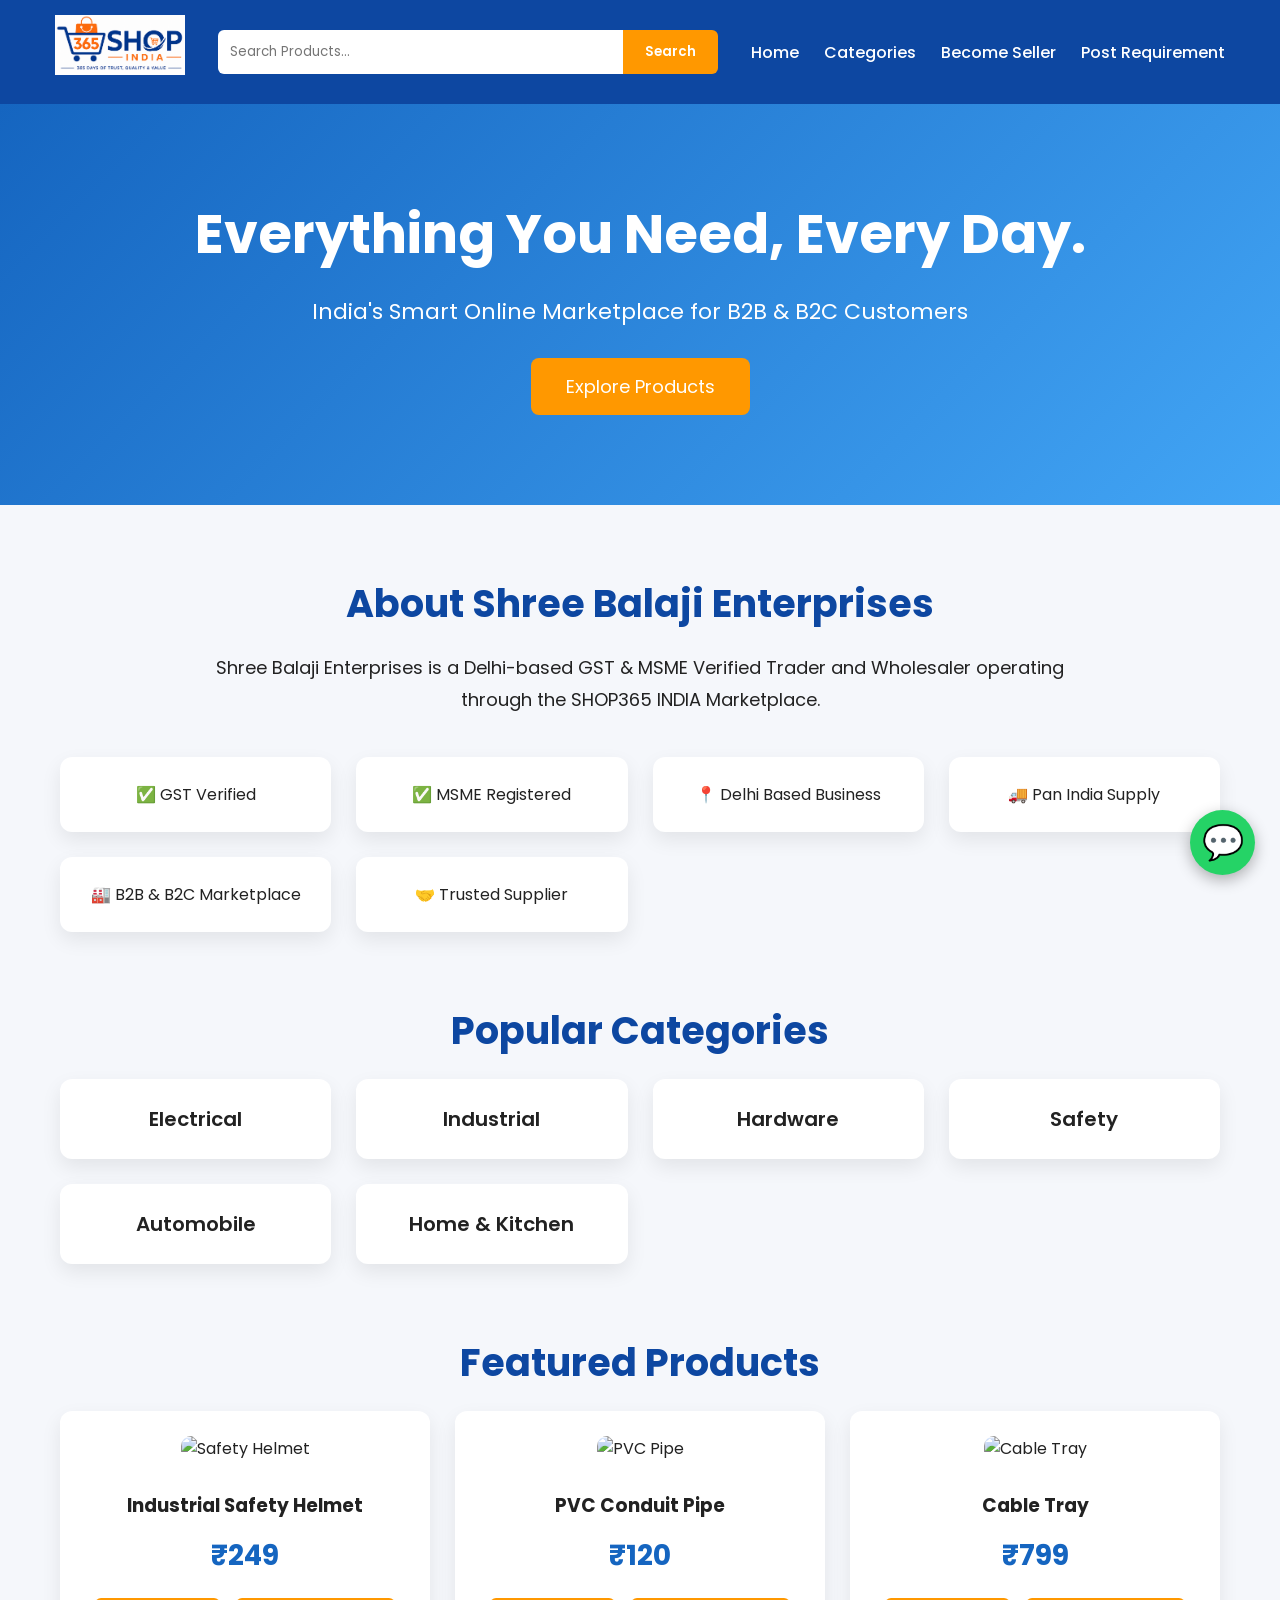
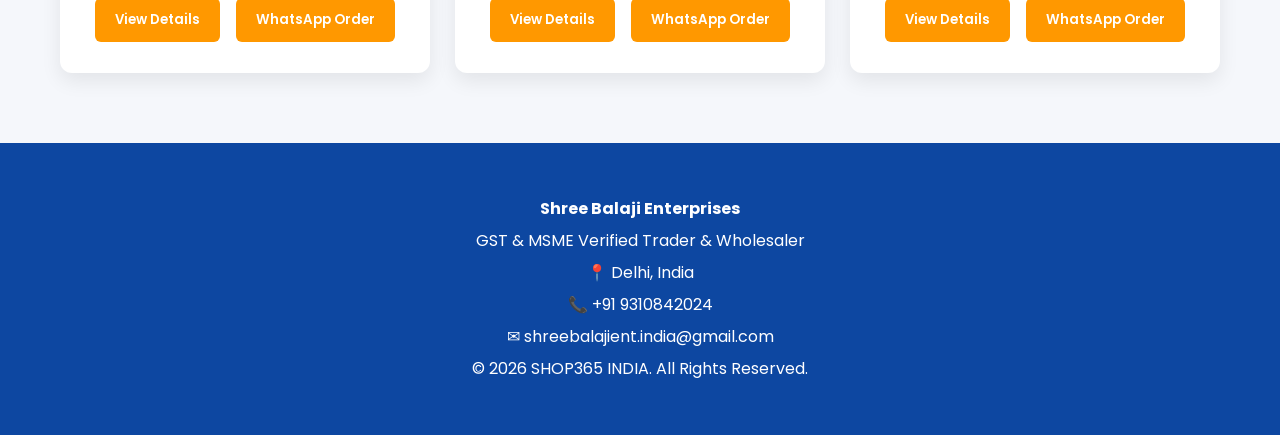
==== index.html @ e3ed979d "Update index.html" ====
<!DOCTYPE html>
<html lang="en">
<head>
<meta charset="UTF-8">
<meta name="viewport" content="width=device-width, initial-scale=1.0">
<title>SHOP365 INDIA - Everything You Need, Every Day</title>

<link rel="stylesheet" href="style.css">

<link rel="preconnect" href="https://fonts.googleapis.com">
<link rel="preconnect" href="https://fonts.gstatic.com" crossorigin>
<link href="https://fonts.googleapis.com/css2?family=Poppins:wght@300;400;500;600;700&display=swap" rel="stylesheet">

</head>

<body>

<header>
<div class="topbar">

<div class="logo">
    <a href="index.html">
        <img src="logo.png" alt="SHOP365 INDIA Logo" style="height:60px;">
    </a>
</div>

<div class="search-box">
<input type="text" placeholder="Search Products...">
<button>Search</button>
</div>

<div class="menu">
<a href="#">Home</a>
<a href="#">Categories</a>
<a href="seller.html">Become Seller</a>
<a href="requirement.html">Post Requirement</a>
</div>

</div>
</header>

<!-- HERO -->

<section class="hero">

<h1>Everything You Need, Every Day.</h1>

<p>India's Smart Online Marketplace for B2B & B2C Customers</p>

<button>Explore Products</button>

</section>

<!-- ABOUT -->

<section class="about-company">

<h2>About Shree Balaji Enterprises</h2>

<p>
Shree Balaji Enterprises is a Delhi-based GST & MSME Verified Trader and Wholesaler operating through the SHOP365 INDIA Marketplace.
</p>

<div class="trust-grid">

<div class="trust-card">✅ GST Verified</div>

<div class="trust-card">✅ MSME Registered</div>

<div class="trust-card">📍 Delhi Based Business</div>

<div class="trust-card">🚚 Pan India Supply</div>

<div class="trust-card">🏭 B2B & B2C Marketplace</div>

<div class="trust-card">🤝 Trusted Supplier</div>

</div>

</section>

<!-- CATEGORIES -->

<section class="categories">

<h2>Popular Categories</h2>

<div class="grid">

<div class="card">Electrical</div>
<div class="card">Industrial</div>
<div class="card">Hardware</div>
<div class="card">Safety</div>
<div class="card">Automobile</div>
<div class="card">Home & Kitchen</div>

</div>

</section>

<!-- FEATURED PRODUCTS -->

<section class="featured-products">

<h2>Featured Products</h2>

<div class="product-grid">

<div class="product-card">

<img src="https://via.placeholder.com/220x180?text=Safety+Helmet" alt="Safety Helmet">

<h3>Industrial Safety Helmet</h3>

<p class="price">₹249</p>

<button>View Details</button>

<a href="https://wa.me/919310842024?text=I%20want%20to%20order%20Industrial%20Safety%20Helmet" target="_blank">

<button class="wa-btn">WhatsApp Order</button>

</a>

</div>

<div class="product-card">

<img src="https://via.placeholder.com/220x180?text=PVC+Pipe" alt="PVC Pipe">

<h3>PVC Conduit Pipe</h3>

<p class="price">₹120</p>

<button>View Details</button>

<a href="https://wa.me/919310842024?text=I%20want%20to%20order%20PVC%20Conduit%20Pipe" target="_blank">

<button class="wa-btn">WhatsApp Order</button>

</a>

</div>

<div class="product-card">

<img src="https://via.placeholder.com/220x180?text=Cable+Tray" alt="Cable Tray">

<h3>Cable Tray</h3>

<p class="price">₹799</p>

<button>View Details</button>

<a href="https://wa.me/919310842024?text=I%20want%20to%20order%20Cable%20Tray" target="_blank">

<button class="wa-btn">WhatsApp Order</button>

</a>

</div>

</div>

</section>

<footer>

<p><strong>Shree Balaji Enterprises</strong></p>

<p>GST & MSME Verified Trader & Wholesaler</p>

<p>📍 Delhi, India</p> <p>📞 +91 9310842024</p>

<p>✉ shreebalajient.india@gmail.com</p>

<p>© 2026 SHOP365 INDIA. All Rights Reserved.</p>

</footer>

<a href="https://wa.me/919310842024" class="whatsapp-float" target="_blank">💬</a>

<script src="script.js"></script>

</body>
</html>
---- style.css ----
*{
margin:0;
padding:0;
box-sizing:border-box;
font-family:'Poppins',sans-serif;
}

body{
background:#f5f7fb;
color:#222;
}

header{
background:#0d47a1;
position:sticky;
top:0;
z-index:999;
}

.topbar{
max-width:1200px;
margin:auto;
display:flex;
align-items:center;
justify-content:space-between;
padding:15px;
gap:20px;
flex-wrap:wrap;
}

.logo{
font-size:34px;
font-weight:700;
color:#fff;
}

.logo span{
color:#ffb300;
}

.search-box{
display:flex;
flex:1;
max-width:500px;
}

.search-box input{
width:100%;
padding:12px;
border:none;
outline:none;
border-radius:6px 0 0 6px;
}

.search-box button{
background:#ff9800;
color:#fff;
border:none;
padding:12px 22px;
cursor:pointer;
border-radius:0 6px 6px 0;
font-weight:600;
}

.menu{
display:flex;
gap:25px;
flex-wrap:wrap;
}

.menu a{
color:#fff;
text-decoration:none;
font-weight:500;
}

.hero{
background:linear-gradient(135deg,#1565c0,#42a5f5);
color:#fff;
text-align:center;
padding:90px 20px;
}

.hero h1{
font-size:54px;
margin-bottom:20px;
}

.hero p{
font-size:22px;
margin-bottom:30px;
}

.hero button{
background:#ff9800;
color:#fff;
padding:15px 35px;
border:none;
border-radius:8px;
font-size:18px;
cursor:pointer;
}

.about-company,
.categories,
.featured-products{
max-width:1200px;
margin:70px auto;
padding:0 20px;
}

.about-company h2,
.categories h2,
.featured-products h2{
text-align:center;
font-size:38px;
margin-bottom:20px;
color:#0d47a1;
}

.about-company p{
text-align:center;
font-size:18px;
max-width:900px;
margin:auto auto 40px;
line-height:1.8;
}

.trust-grid,
.grid,
.product-grid{
display:grid;
grid-template-columns:repeat(auto-fit,minmax(240px,1fr));
gap:25px;
}

.trust-card,
.card,
.product-card{
background:#fff;
padding:25px;
border-radius:12px;
box-shadow:0 8px 20px rgba(0,0,0,.08);
text-align:center;
}

.card{
font-weight:600;
font-size:20px;
}

.product-card img{
width:100%;
height:220px;
object-fit:cover;
border-radius:10px;
margin-bottom:15px;
}

.product-card h3{
margin:15px 0;
}

.price{
font-size:28px;
color:#1565c0;
font-weight:700;
margin:15px 0;
}

.product-card button{
padding:12px 20px;
border:none;
border-radius:6px;
cursor:pointer;
margin:6px;
font-weight:600;
}

.product-card button:first-of-type{
background:#ff9800;
color:#fff;
}

.wa-btn{
background:#25D366;
color:#fff;
}

footer{
background:#0d47a1;
color:#fff;
text-align:center;
padding:50px 20px;
margin-top:70px;
line-height:2;
}

.whatsapp-float{
position:fixed;
bottom:25px;
right:25px;
width:65px;
height:65px;
background:#25D366;
color:#fff;
border-radius:50%;
display:flex;
align-items:center;
justify-content:center;
font-size:34px;
text-decoration:none;
box-shadow:0 5px 15px rgba(0,0,0,.3);
z-index:9999;
}

.whatsapp-float:hover{
transform:scale(1.08);
}

@media(max-width:768px){

.hero h1{
font-size:36px;
}

.hero p{
font-size:18px;
}

.topbar{
flex-direction:column;
}

.menu{
justify-content:center;
}

.search-box{
width:100%;
}

}
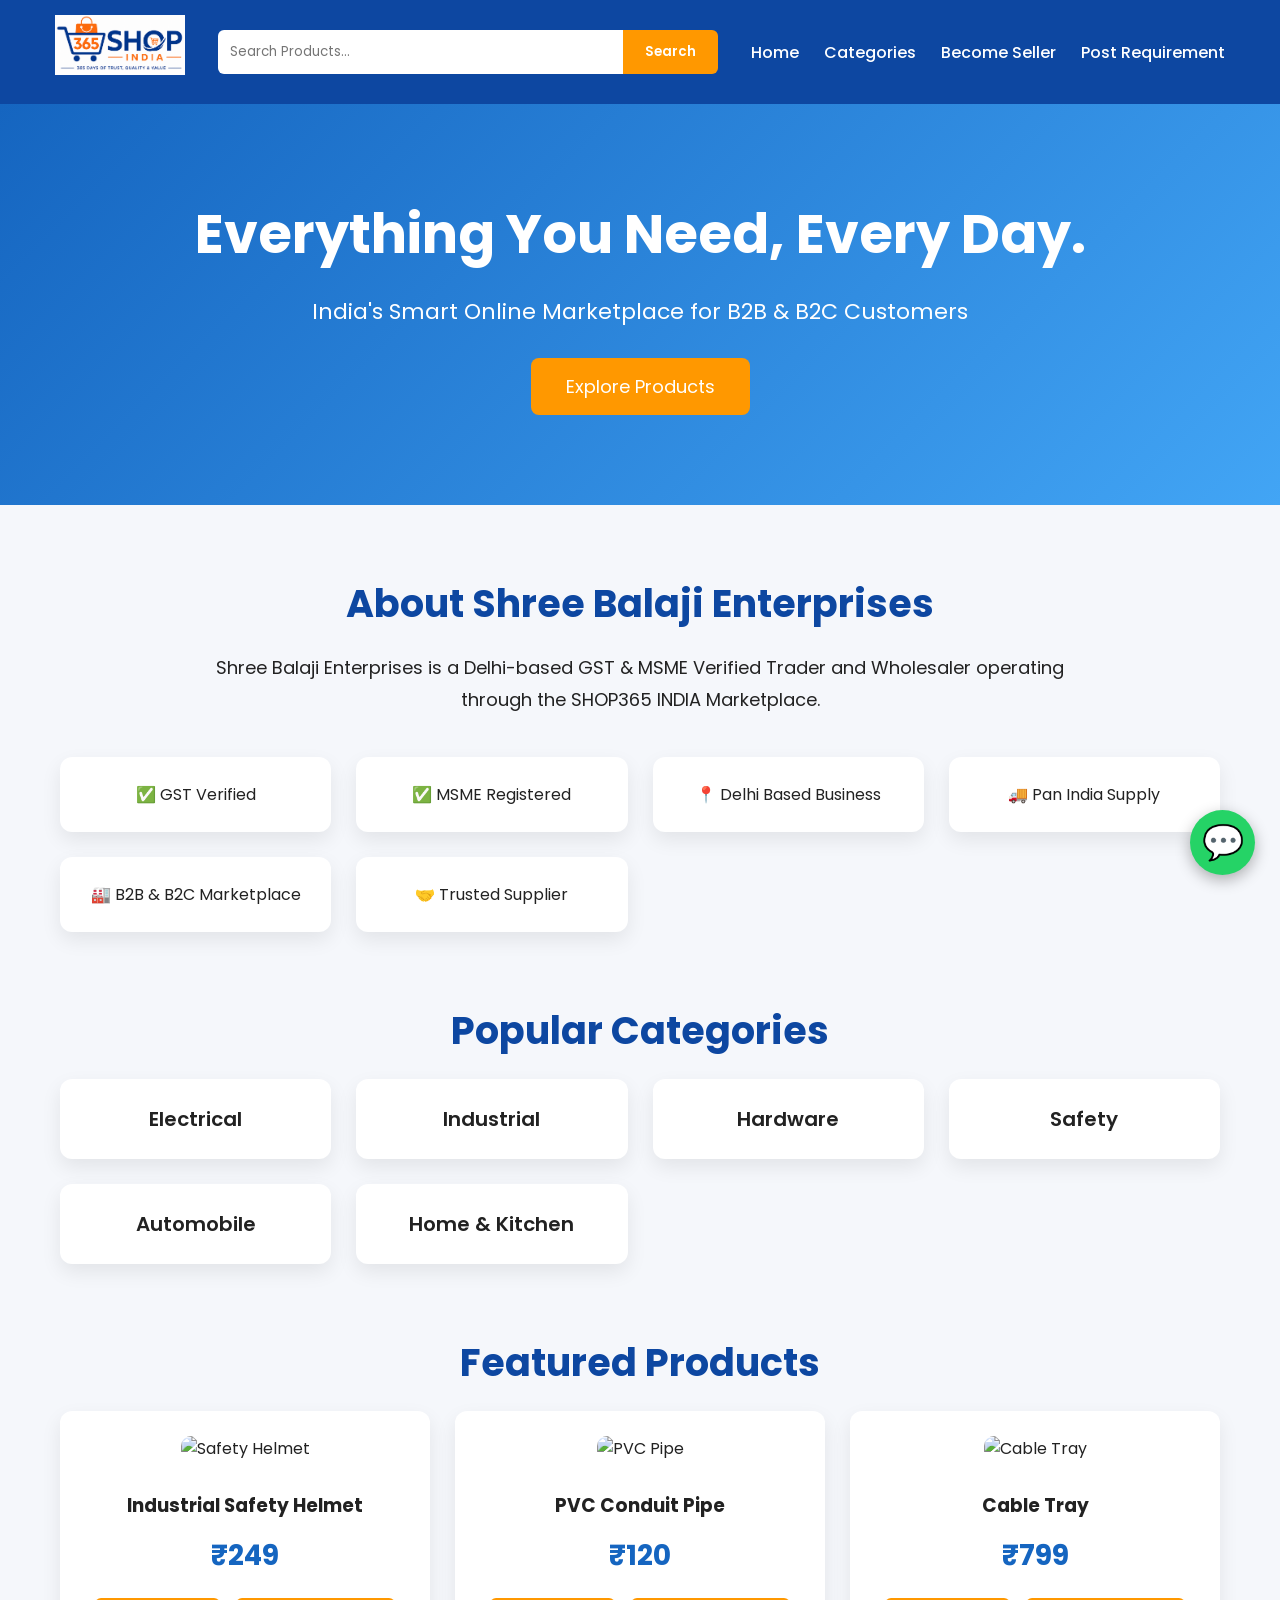
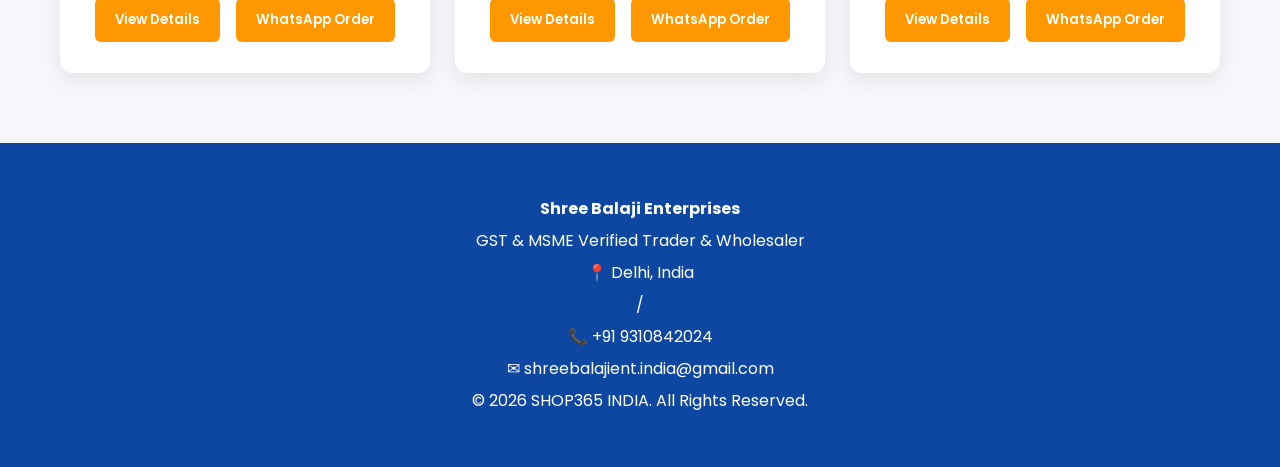
==== commit 5df42300: "Update index.html" ====
--- a/index.html
+++ b/index.html
@@ -170,7 +170,7 @@
 
 <p>GST & MSME Verified Trader & Wholesaler</p>
 
-<p>📍 Delhi, India</p> <p>📞 +91 9310842024</p>
+<p>📍 Delhi, India</p> / <p>📞 +91 9310842024</p>
 
 <p>✉ shreebalajient.india@gmail.com</p>
 
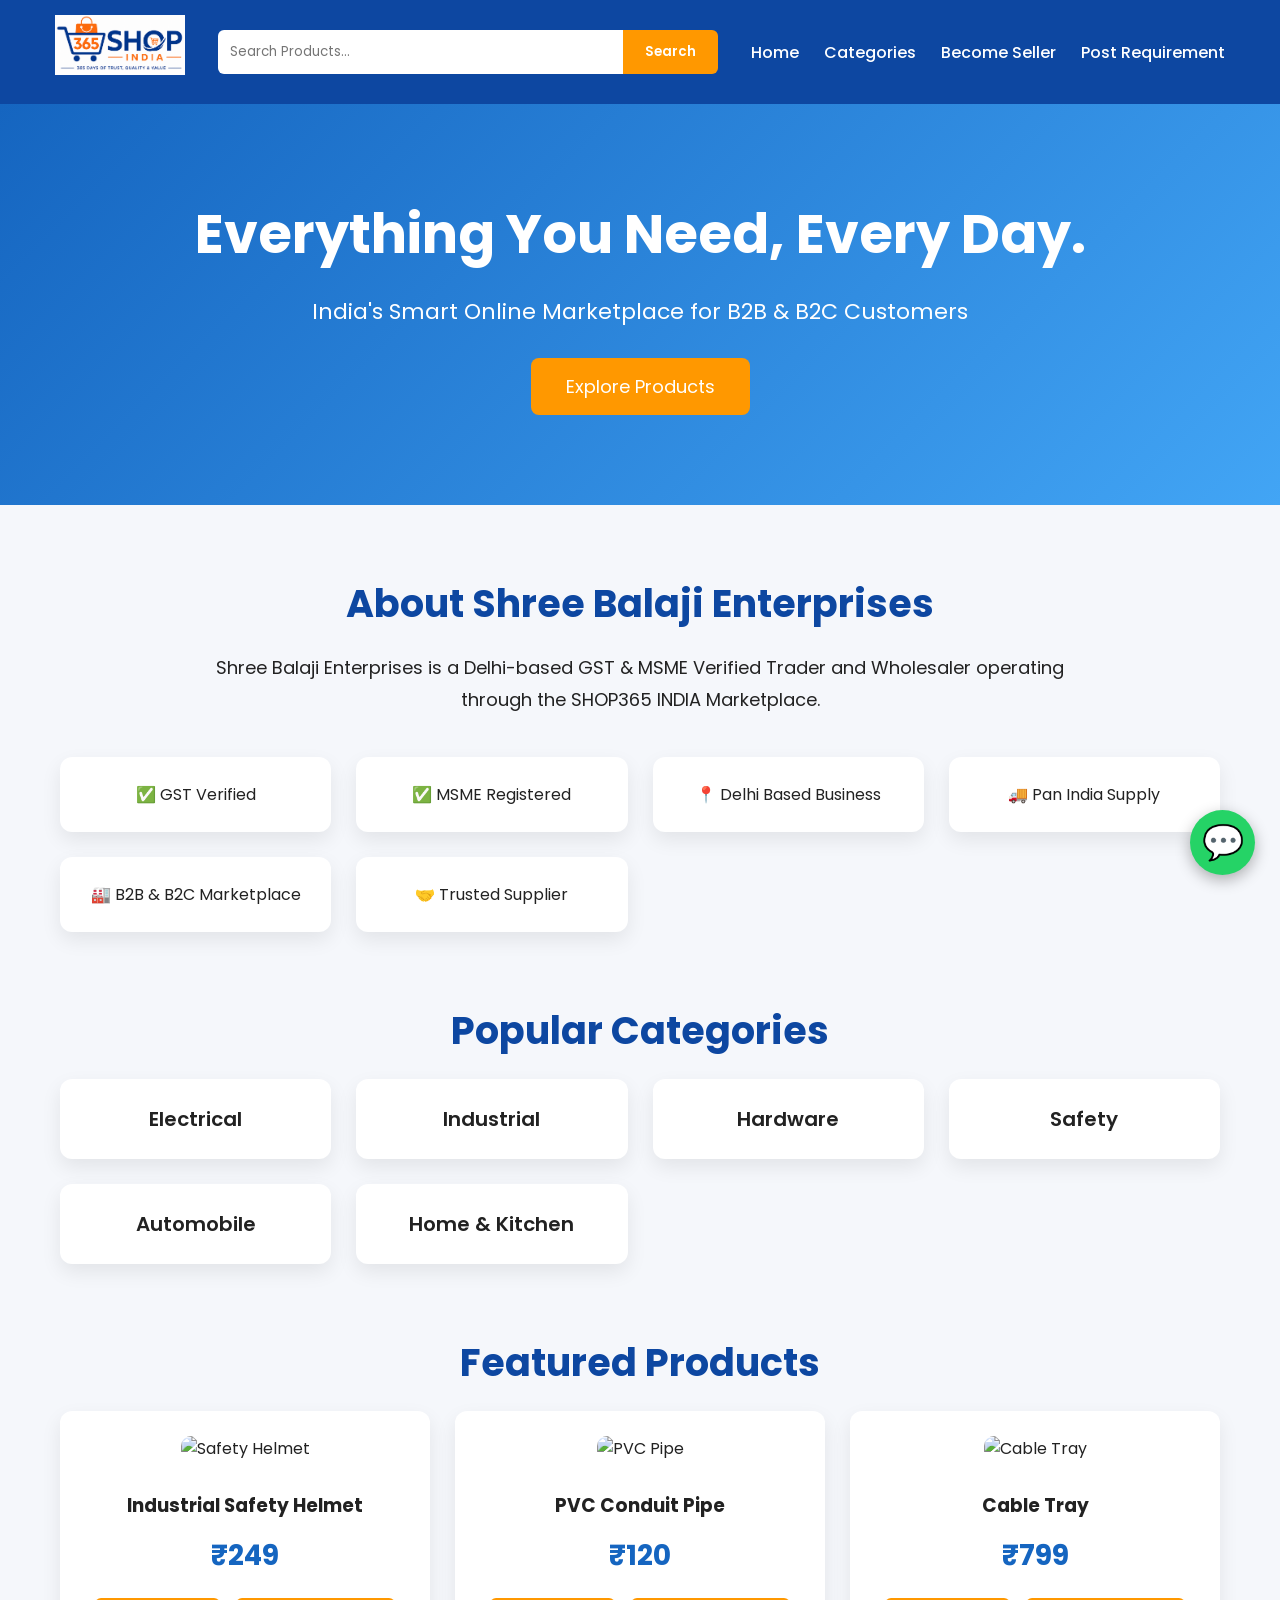
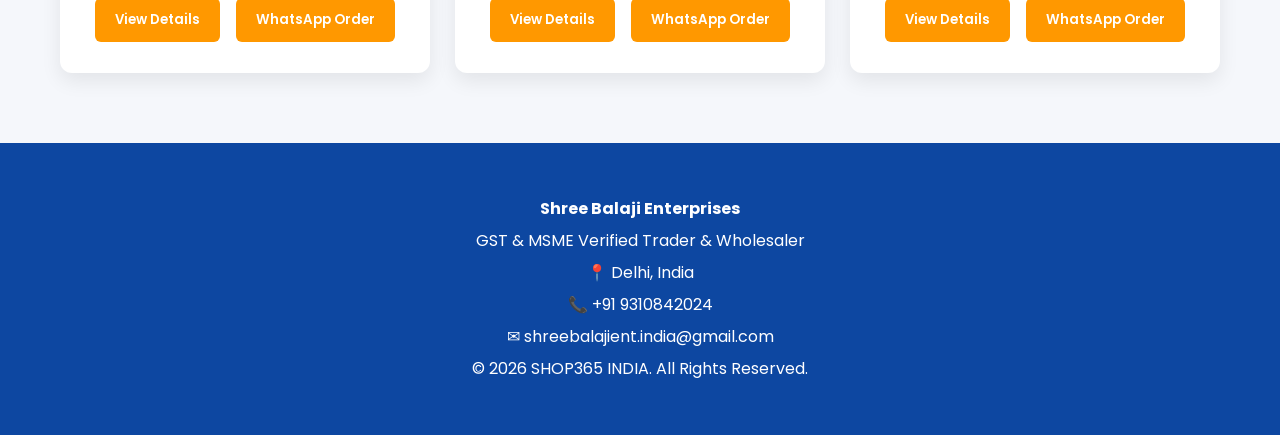
==== commit 06722476: "Update index.html" ====
--- a/index.html
+++ b/index.html
@@ -170,7 +170,7 @@
 
 <p>GST & MSME Verified Trader & Wholesaler</p>
 
-<p>📍 Delhi, India</p> / <p>📞 +91 9310842024</p>
+<p>📍 Delhi, India</p><p>📞 +91 9310842024</p>
 
 <p>✉ shreebalajient.india@gmail.com</p>
 
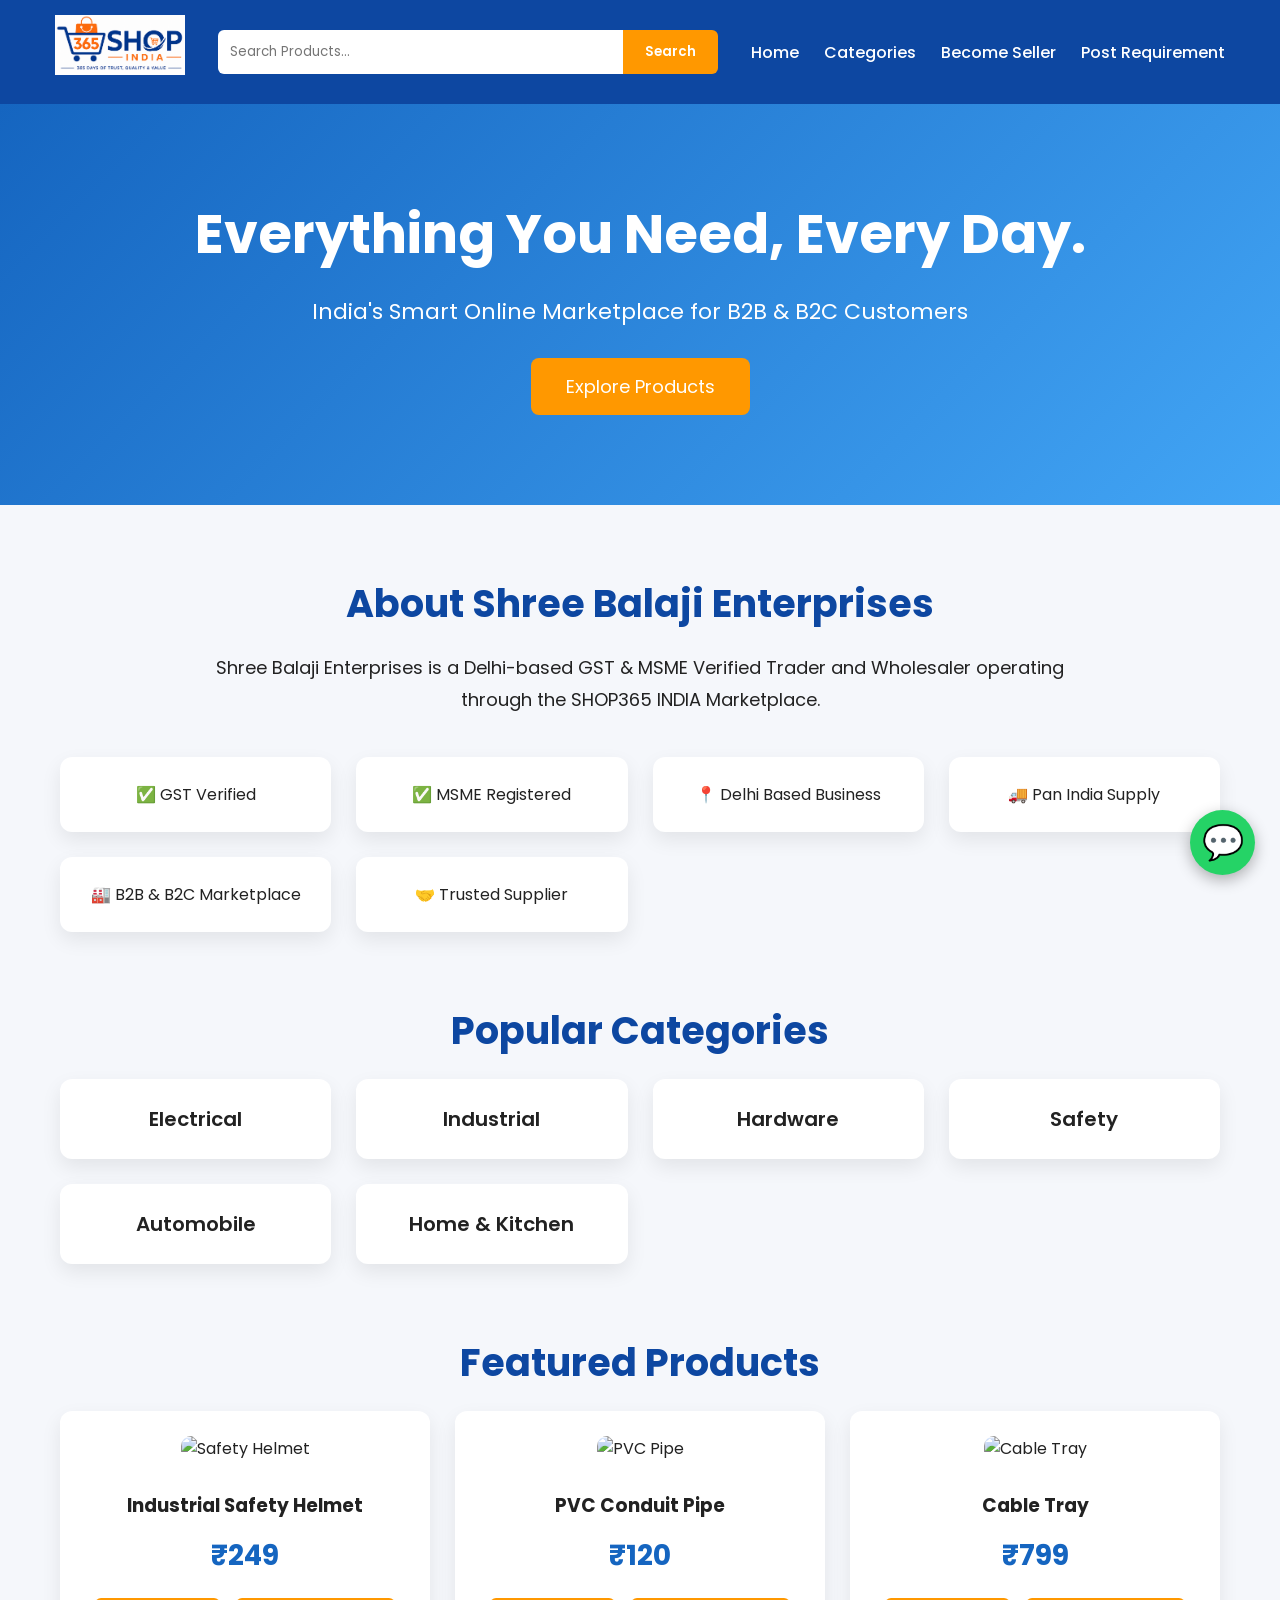
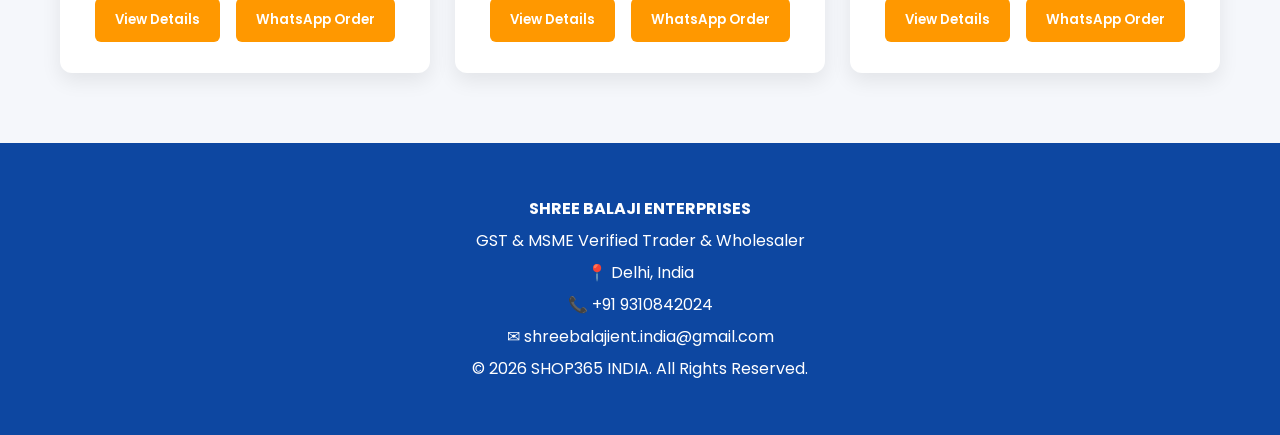
==== commit 17c3fb98: "Update index.html" ====
--- a/index.html
+++ b/index.html
@@ -166,7 +166,7 @@
 
 <footer>
 
-<p><strong>Shree Balaji Enterprises</strong></p>
+<p><strong>SHREE BALAJI ENTERPRISES</strong></p>
 
 <p>GST & MSME Verified Trader & Wholesaler</p>
 
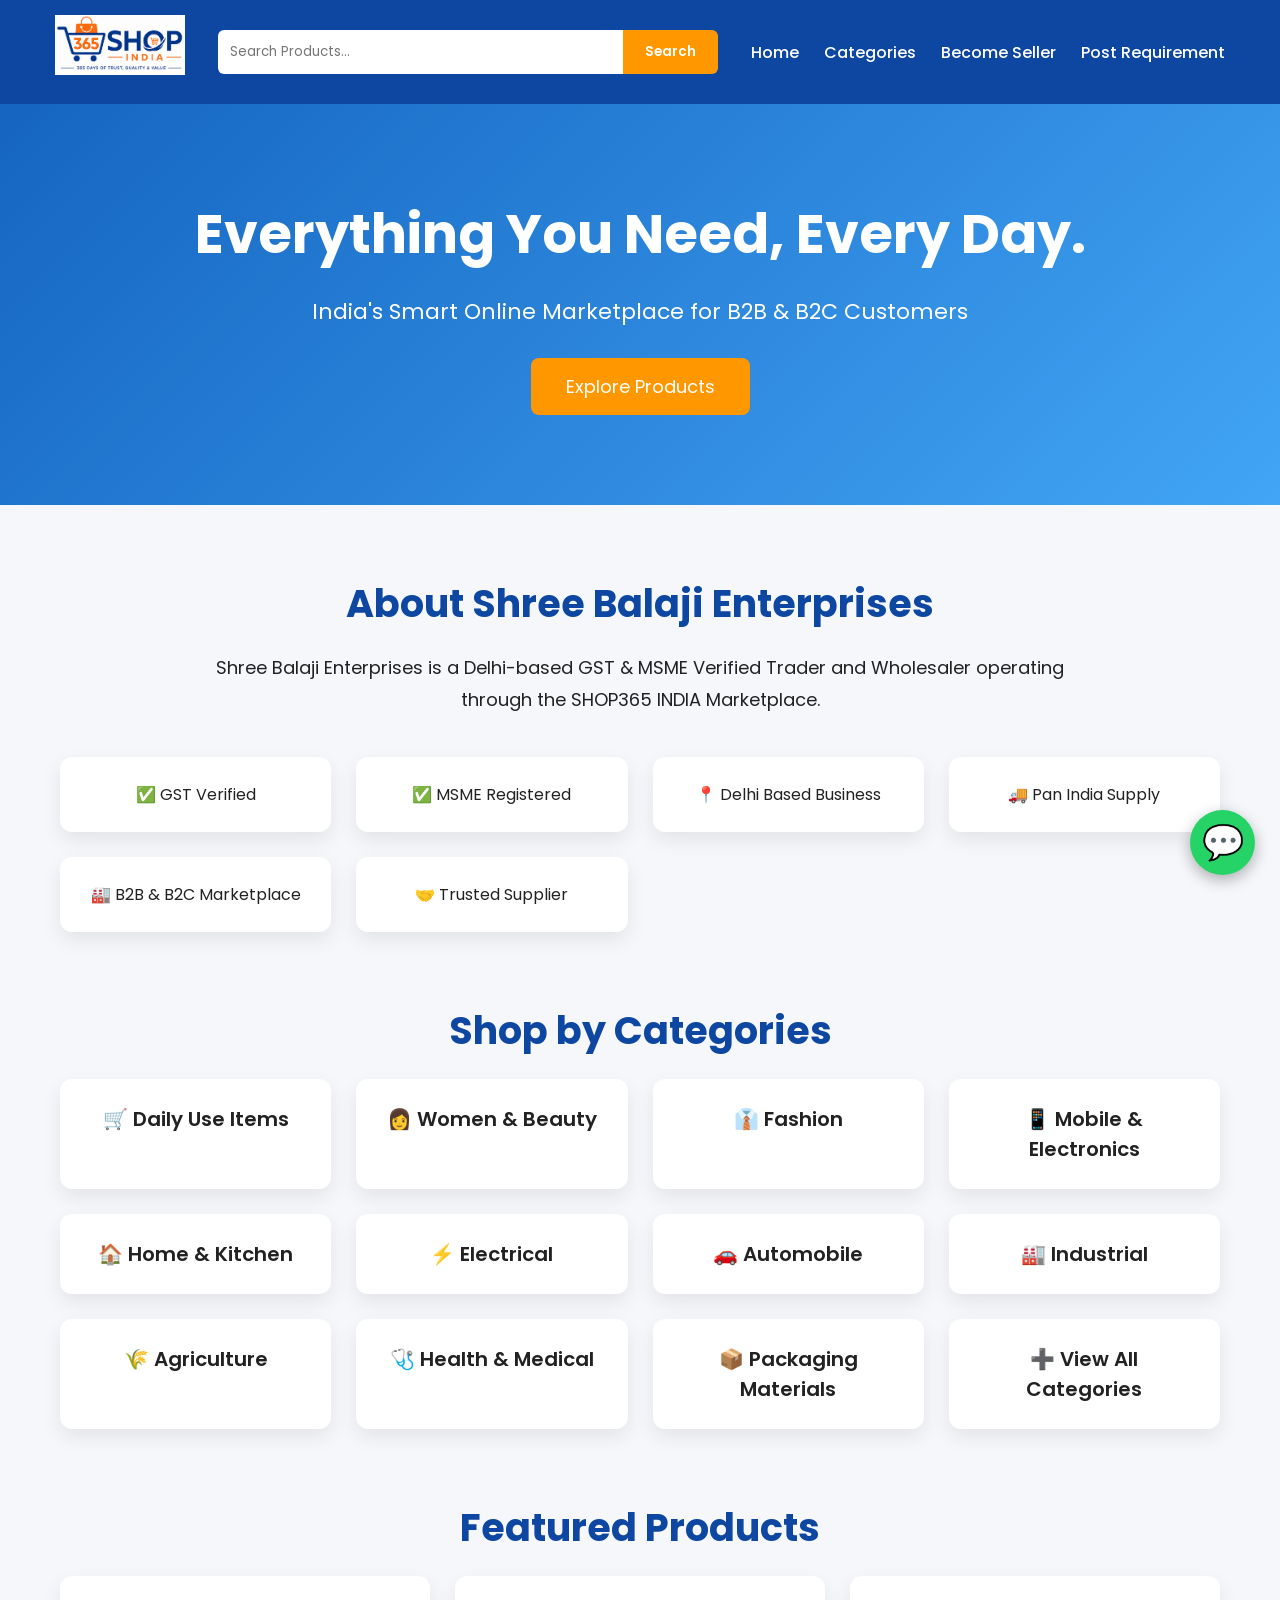
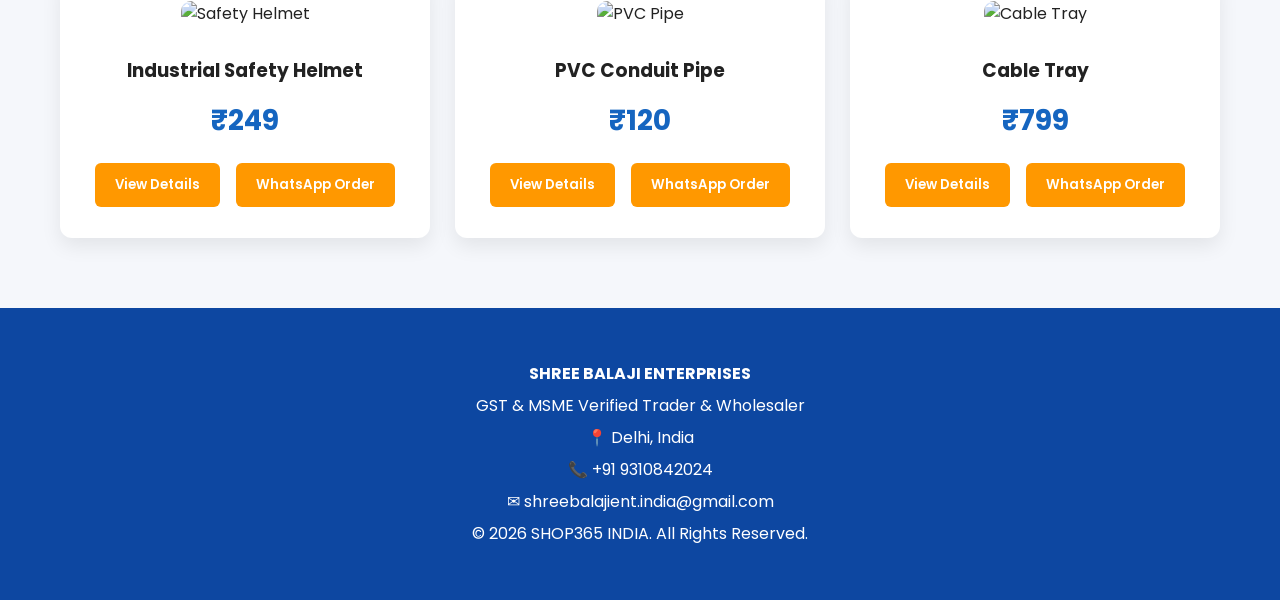
==== commit 62c25f4f: "Update index.html" ====
--- a/index.html
+++ b/index.html
@@ -83,16 +83,33 @@
 
 <section class="categories">
 
-<h2>Popular Categories</h2>
+<h2>Shop by Categories</h2>
 
 <div class="grid">
 
-<div class="card">Electrical</div>
-<div class="card">Industrial</div>
-<div class="card">Hardware</div>
-<div class="card">Safety</div>
-<div class="card">Automobile</div>
-<div class="card">Home & Kitchen</div>
+<div class="card">🛒 Daily Use Items</div>
+
+<div class="card">👩 Women & Beauty</div>
+
+<div class="card">👔 Fashion</div>
+
+<div class="card">📱 Mobile & Electronics</div>
+
+<div class="card">🏠 Home & Kitchen</div>
+
+<div class="card">⚡ Electrical</div>
+
+<div class="card">🚗 Automobile</div>
+
+<div class="card">🏭 Industrial</div>
+
+<div class="card">🌾 Agriculture</div>
+
+<div class="card">🩺 Health & Medical</div>
+
+<div class="card">📦 Packaging Materials</div>
+
+<div class="card">➕ View All Categories</div>
 
 </div>
 
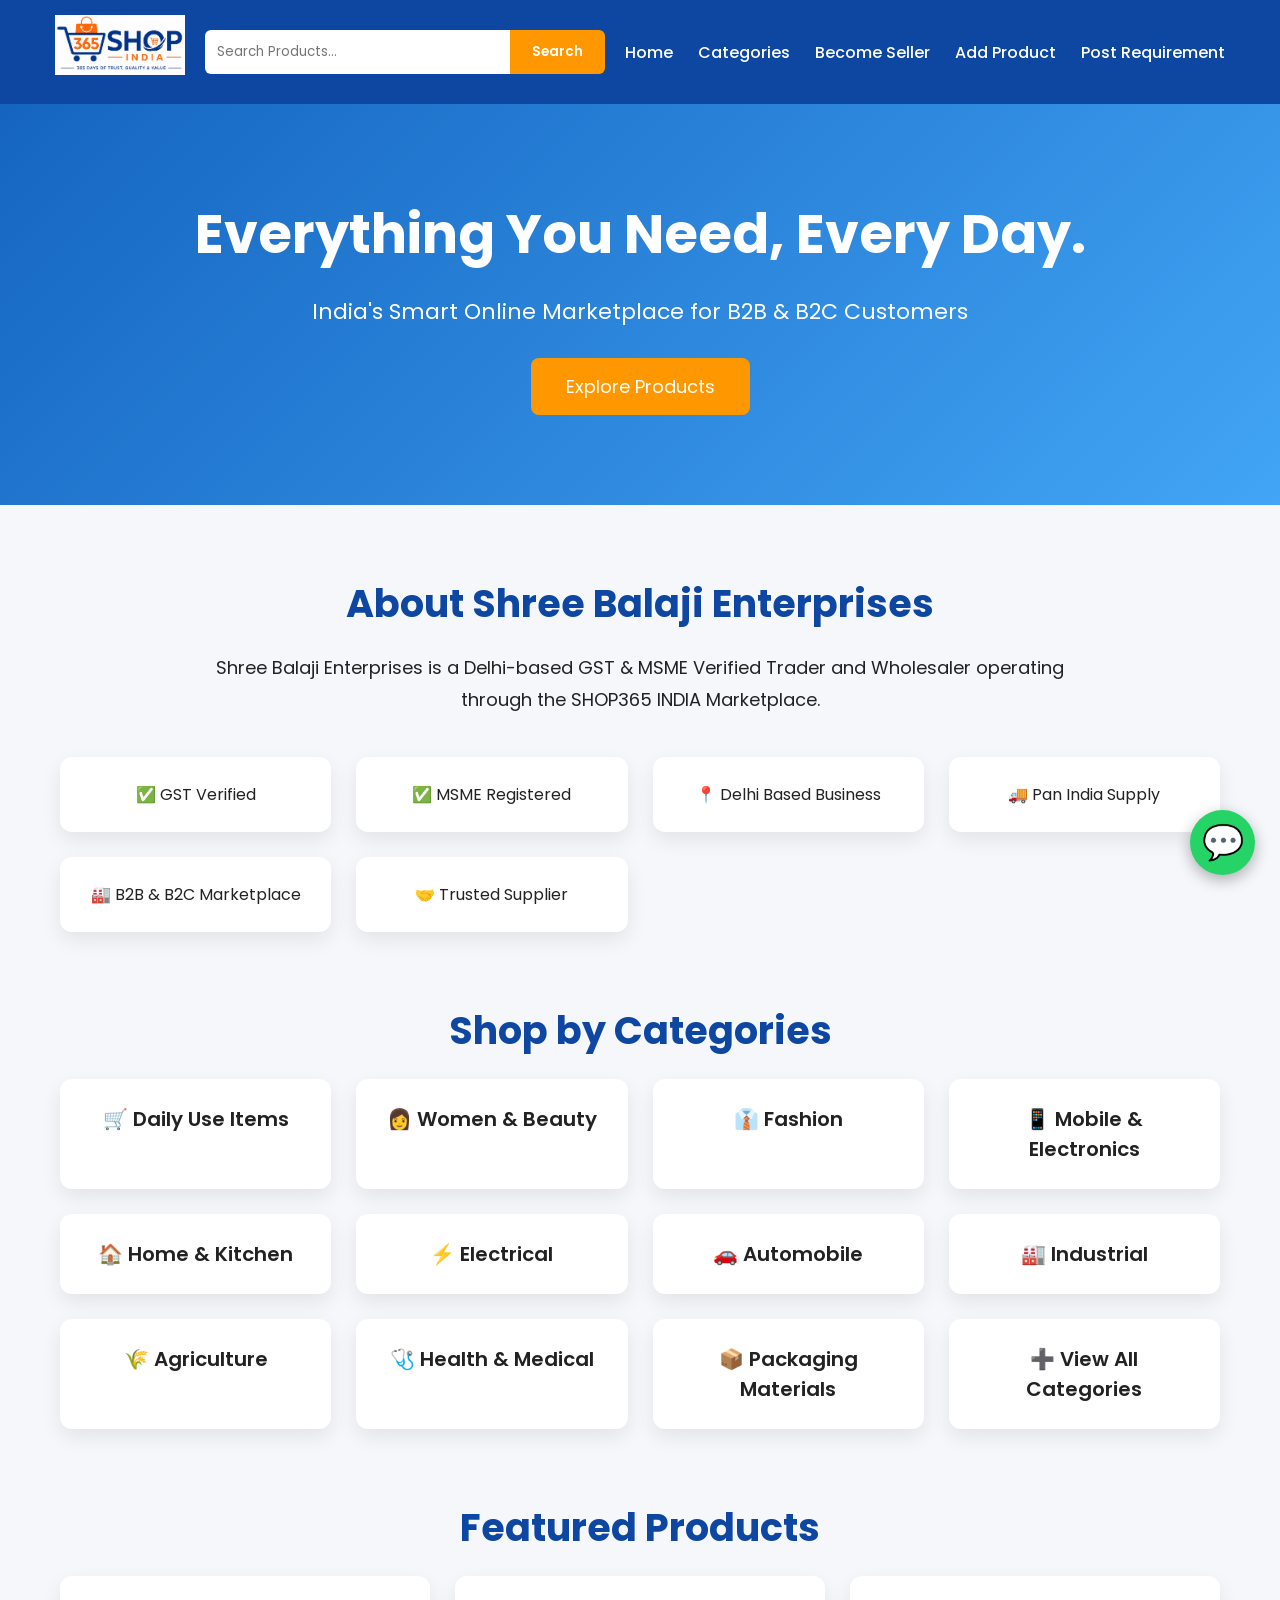
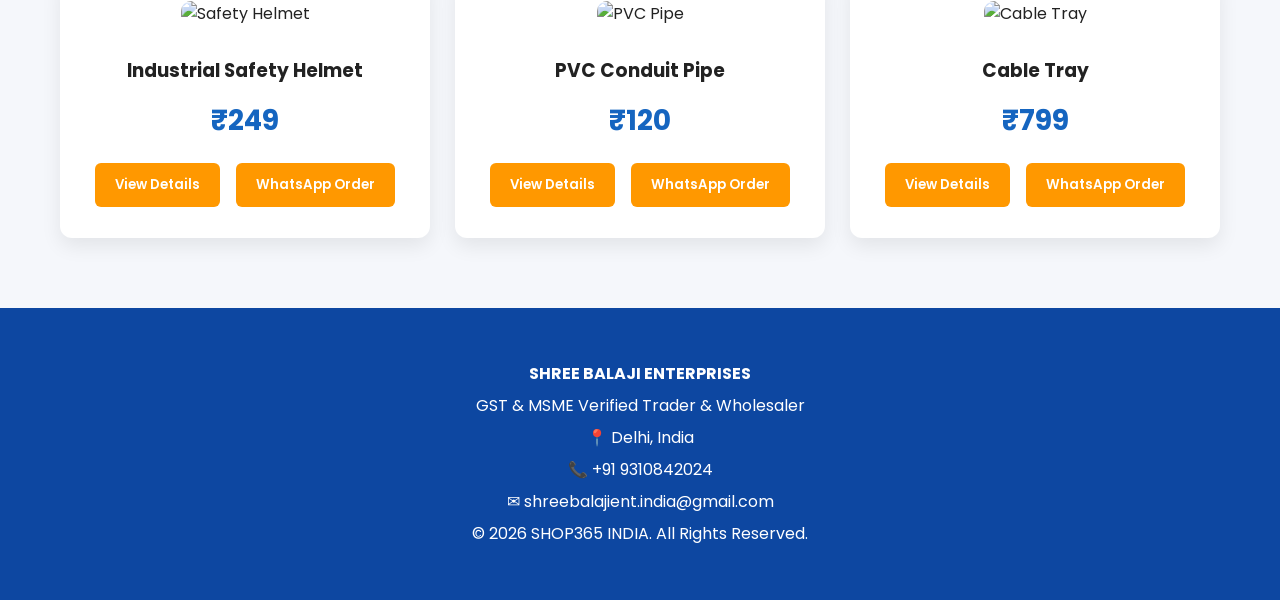
==== commit 6b1512e0: "Update index.html" ====
--- a/index.html
+++ b/index.html
@@ -33,6 +33,7 @@
 <a href="#">Home</a>
 <a href="#">Categories</a>
 <a href="seller.html">Become Seller</a>
+<a href="add-product.html">Add Product</a>
 <a href="requirement.html">Post Requirement</a>
 </div>
 
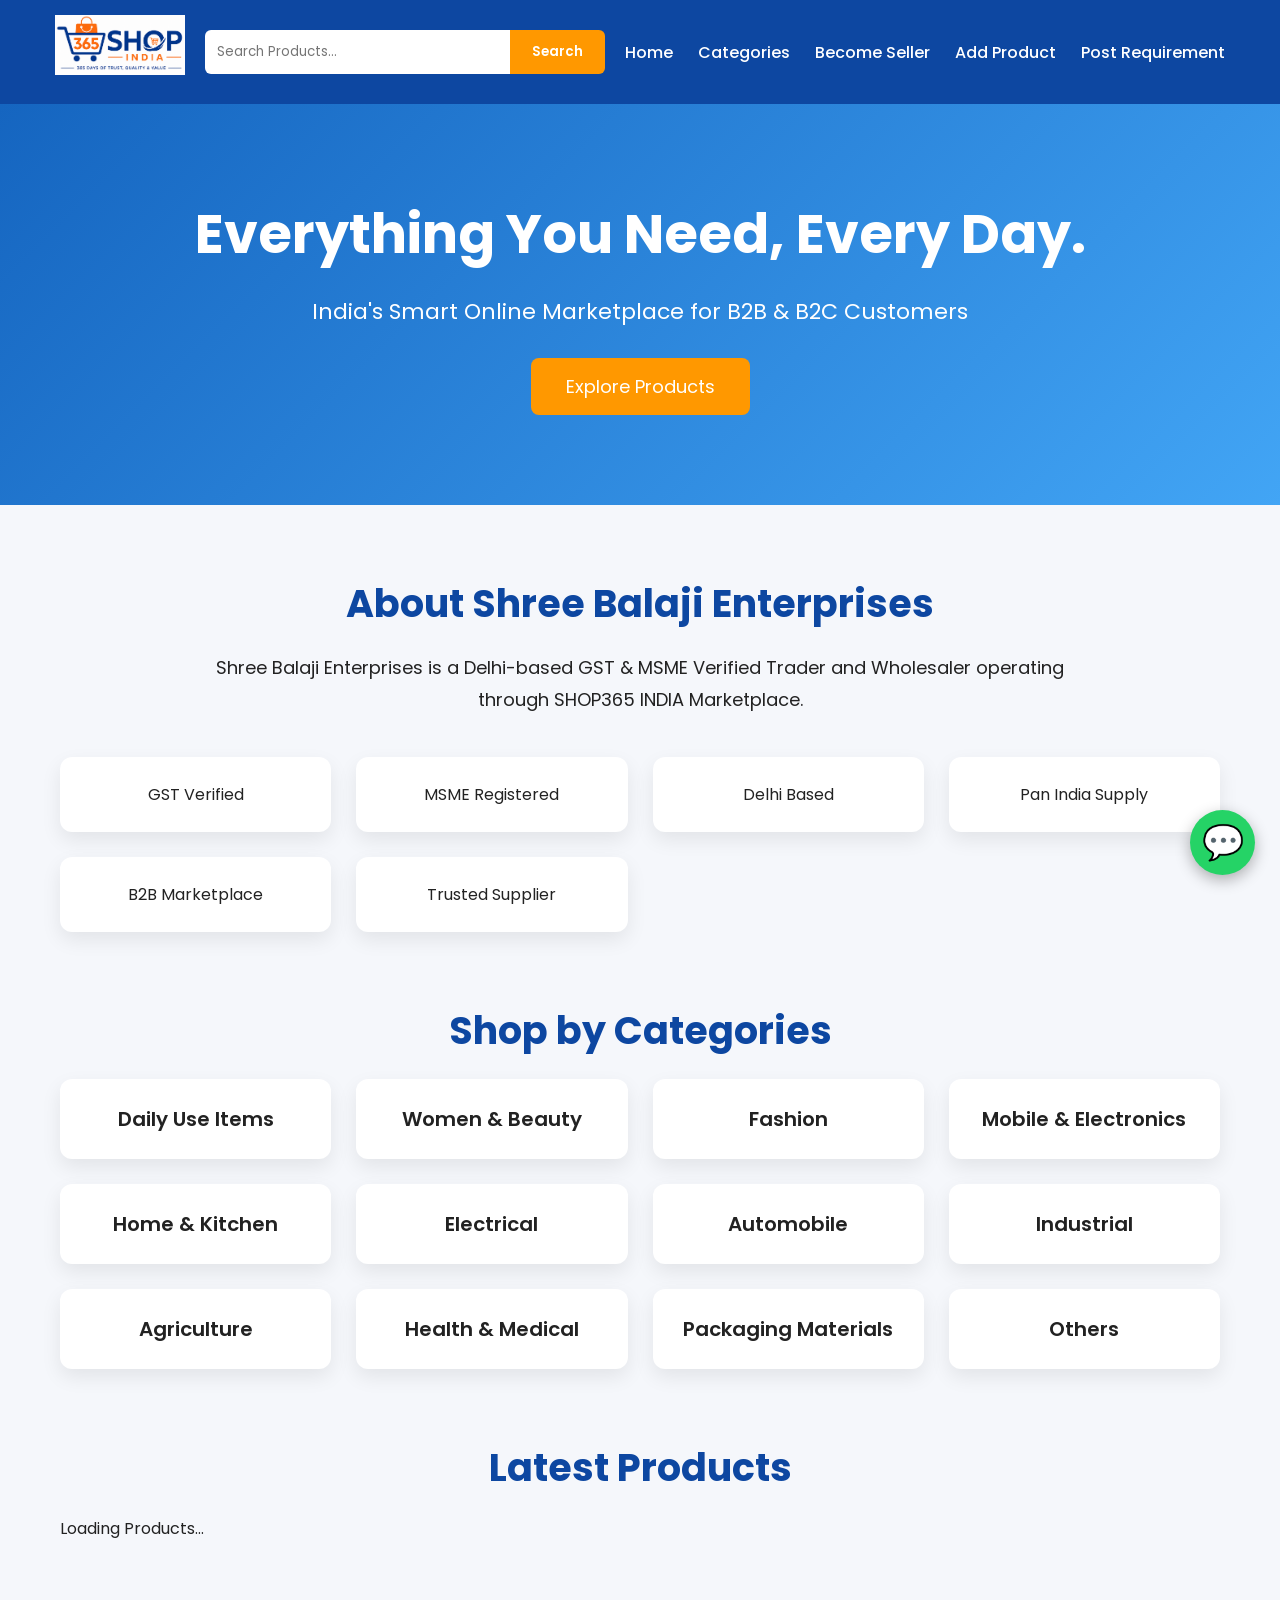
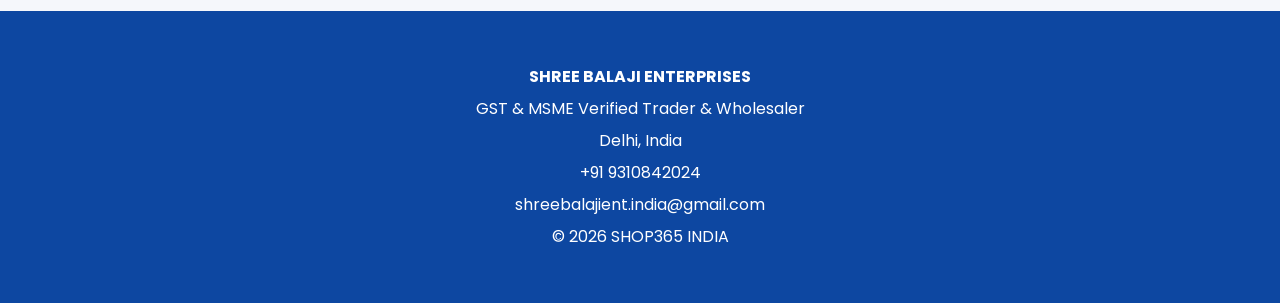
==== commit 655b4f5b: "Update index.html" ====
--- a/index.html
+++ b/index.html
@@ -1,14 +1,17 @@
 <!DOCTYPE html>
 <html lang="en">
 <head>
+
 <meta charset="UTF-8">
 <meta name="viewport" content="width=device-width, initial-scale=1.0">
+
 <title>SHOP365 INDIA - Everything You Need, Every Day</title>
 
 <link rel="stylesheet" href="style.css">
 
 <link rel="preconnect" href="https://fonts.googleapis.com">
 <link rel="preconnect" href="https://fonts.gstatic.com" crossorigin>
+
 <link href="https://fonts.googleapis.com/css2?family=Poppins:wght@300;400;500;600;700&display=swap" rel="stylesheet">
 
 </head>
@@ -16,17 +19,18 @@
 <body>
 
 <header>
+
 <div class="topbar">
 
 <div class="logo">
-    <a href="index.html">
-        <img src="logo.png" alt="SHOP365 INDIA Logo" style="height:60px;">
-    </a>
+<a href="index.html">
+<img src="logo.png" style="height:60px;">
+</a>
 </div>
 
 <div class="search-box">
-<input type="text" placeholder="Search Products...">
-<button>Search</button>
+<input type="text" id="searchBox" placeholder="Search Products...">
+<button onclick="searchProducts()">Search</button>
 </div>
 
 <div class="menu">
@@ -38,9 +42,8 @@
 </div>
 
 </div>
+
 </header>
-
-<!-- HERO -->
 
 <section class="hero">
 
@@ -52,35 +55,33 @@
 
 </section>
 
-<!-- ABOUT -->
-
 <section class="about-company">
 
 <h2>About Shree Balaji Enterprises</h2>
 
 <p>
-Shree Balaji Enterprises is a Delhi-based GST & MSME Verified Trader and Wholesaler operating through the SHOP365 INDIA Marketplace.
+
+Shree Balaji Enterprises is a Delhi-based GST & MSME Verified Trader and Wholesaler operating through SHOP365 INDIA Marketplace.
+
 </p>
 
 <div class="trust-grid">
 
-<div class="trust-card">✅ GST Verified</div>
+<div class="trust-card">GST Verified</div>
 
-<div class="trust-card">✅ MSME Registered</div>
+<div class="trust-card">MSME Registered</div>
 
-<div class="trust-card">📍 Delhi Based Business</div>
+<div class="trust-card">Delhi Based</div>
 
-<div class="trust-card">🚚 Pan India Supply</div>
+<div class="trust-card">Pan India Supply</div>
 
-<div class="trust-card">🏭 B2B & B2C Marketplace</div>
+<div class="trust-card">B2B Marketplace</div>
 
-<div class="trust-card">🤝 Trusted Supplier</div>
+<div class="trust-card">Trusted Supplier</div>
 
 </div>
 
 </section>
-
-<!-- CATEGORIES -->
 
 <section class="categories">
 
@@ -88,95 +89,30 @@
 
 <div class="grid">
 
-<div class="card">🛒 Daily Use Items</div>
-
-<div class="card">👩 Women & Beauty</div>
-
-<div class="card">👔 Fashion</div>
-
-<div class="card">📱 Mobile & Electronics</div>
-
-<div class="card">🏠 Home & Kitchen</div>
-
-<div class="card">⚡ Electrical</div>
-
-<div class="card">🚗 Automobile</div>
-
-<div class="card">🏭 Industrial</div>
-
-<div class="card">🌾 Agriculture</div>
-
-<div class="card">🩺 Health & Medical</div>
-
-<div class="card">📦 Packaging Materials</div>
-
-<div class="card">➕ View All Categories</div>
+<div class="card">Daily Use Items</div>
+<div class="card">Women & Beauty</div>
+<div class="card">Fashion</div>
+<div class="card">Mobile & Electronics</div>
+<div class="card">Home & Kitchen</div>
+<div class="card">Electrical</div>
+<div class="card">Automobile</div>
+<div class="card">Industrial</div>
+<div class="card">Agriculture</div>
+<div class="card">Health & Medical</div>
+<div class="card">Packaging Materials</div>
+<div class="card">Others</div>
 
 </div>
 
 </section>
 
-<!-- FEATURED PRODUCTS -->
-
 <section class="featured-products">
 
-<h2>Featured Products</h2>
+<h2>Latest Products</h2>
 
-<div class="product-grid">
+<div class="product-grid" id="productGrid">
 
-<div class="product-card">
-
-<img src="https://via.placeholder.com/220x180?text=Safety+Helmet" alt="Safety Helmet">
-
-<h3>Industrial Safety Helmet</h3>
-
-<p class="price">₹249</p>
-
-<button>View Details</button>
-
-<a href="https://wa.me/919310842024?text=I%20want%20to%20order%20Industrial%20Safety%20Helmet" target="_blank">
-
-<button class="wa-btn">WhatsApp Order</button>
-
-</a>
-
-</div>
-
-<div class="product-card">
-
-<img src="https://via.placeholder.com/220x180?text=PVC+Pipe" alt="PVC Pipe">
-
-<h3>PVC Conduit Pipe</h3>
-
-<p class="price">₹120</p>
-
-<button>View Details</button>
-
-<a href="https://wa.me/919310842024?text=I%20want%20to%20order%20PVC%20Conduit%20Pipe" target="_blank">
-
-<button class="wa-btn">WhatsApp Order</button>
-
-</a>
-
-</div>
-
-<div class="product-card">
-
-<img src="https://via.placeholder.com/220x180?text=Cable+Tray" alt="Cable Tray">
-
-<h3>Cable Tray</h3>
-
-<p class="price">₹799</p>
-
-<button>View Details</button>
-
-<a href="https://wa.me/919310842024?text=I%20want%20to%20order%20Cable%20Tray" target="_blank">
-
-<button class="wa-btn">WhatsApp Order</button>
-
-</a>
-
-</div>
+Loading Products...
 
 </div>
 
@@ -184,21 +120,24 @@
 
 <footer>
 
-<p><strong>SHREE BALAJI ENTERPRISES</strong></p>
+<p><b>SHREE BALAJI ENTERPRISES</b></p>
 
 <p>GST & MSME Verified Trader & Wholesaler</p>
 
-<p>📍 Delhi, India</p><p>📞 +91 9310842024</p>
+<p>Delhi, India</p>
 
-<p>✉ shreebalajient.india@gmail.com</p>
+<p>+91 9310842024</p>
 
-<p>© 2026 SHOP365 INDIA. All Rights Reserved.</p>
+<p>shreebalajient.india@gmail.com</p>
+
+<p>© 2026 SHOP365 INDIA</p>
 
 </footer>
 
-<a href="https://wa.me/919310842024" class="whatsapp-float" target="_blank">💬</a>
+<a href="https://wa.me/919310842024" class="whatsapp-float">💬</a>
 
 <script src="script.js"></script>
 
 </body>
+
 </html>
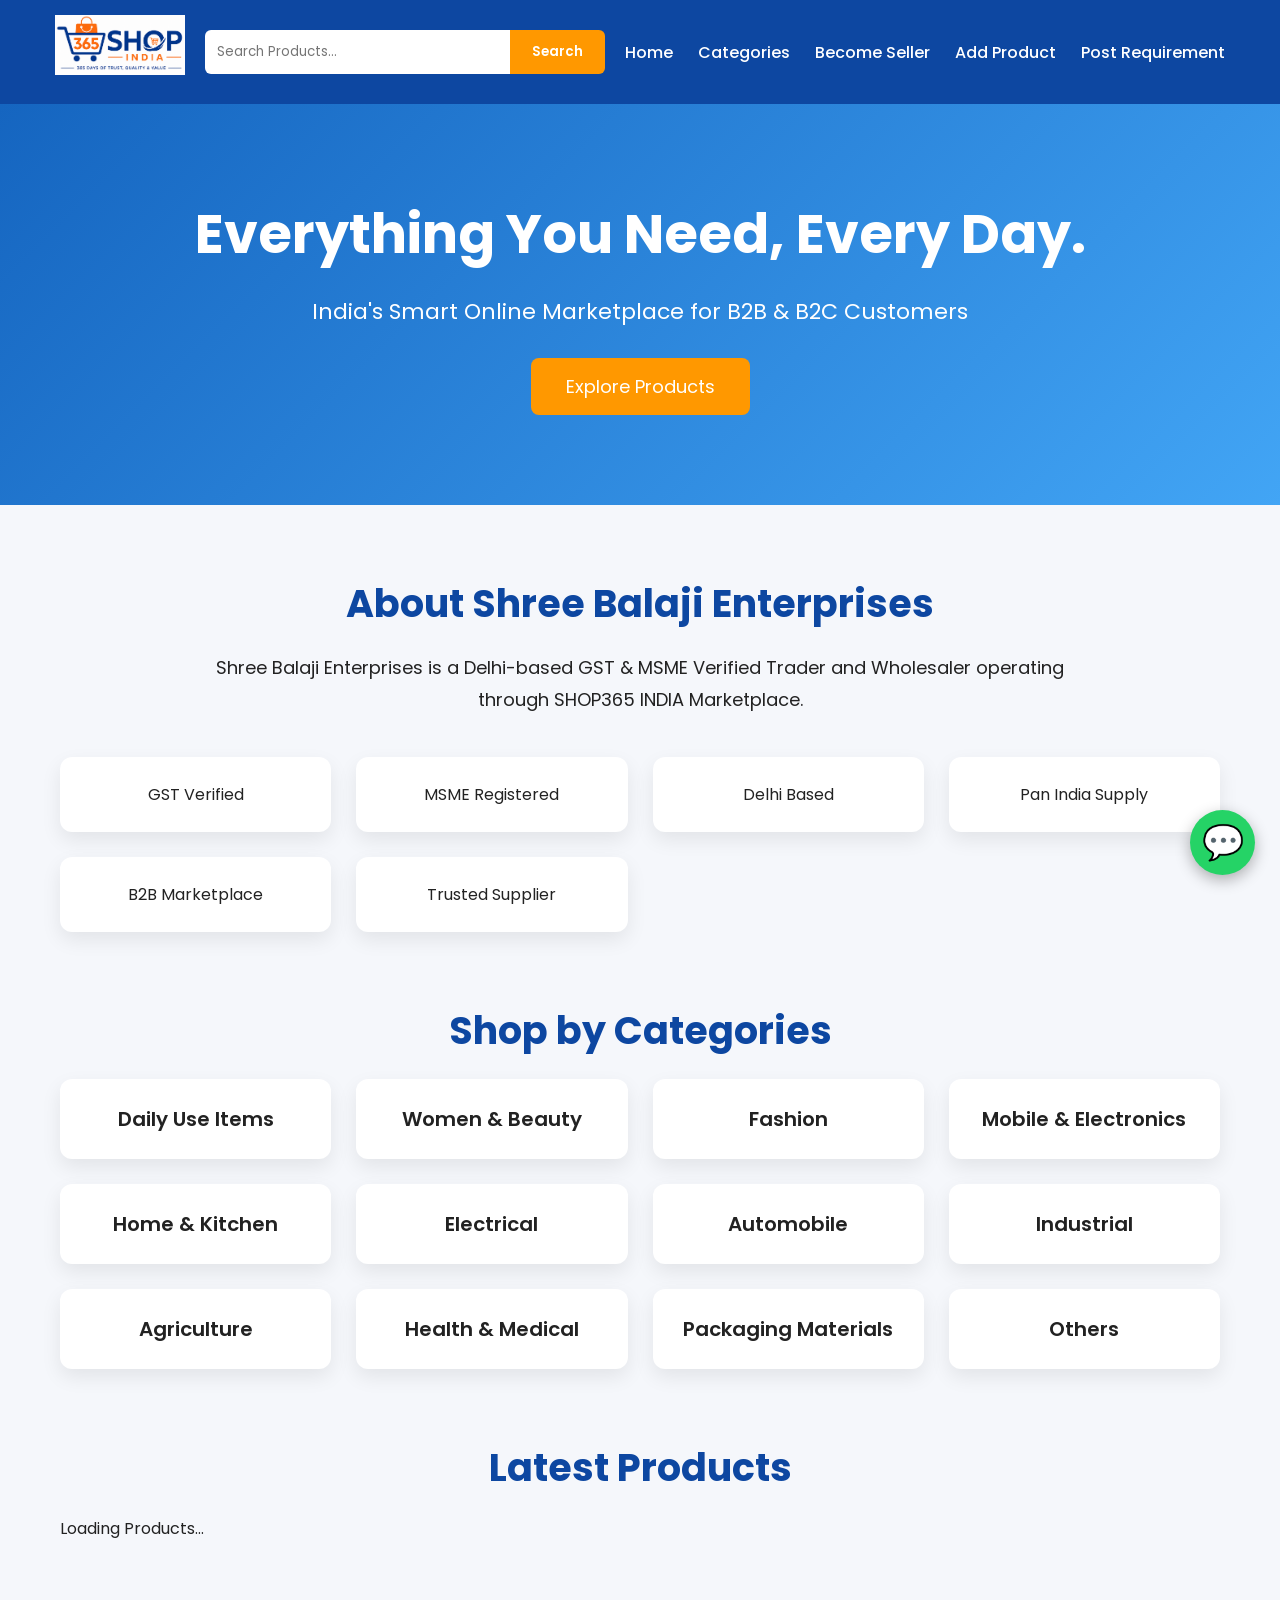
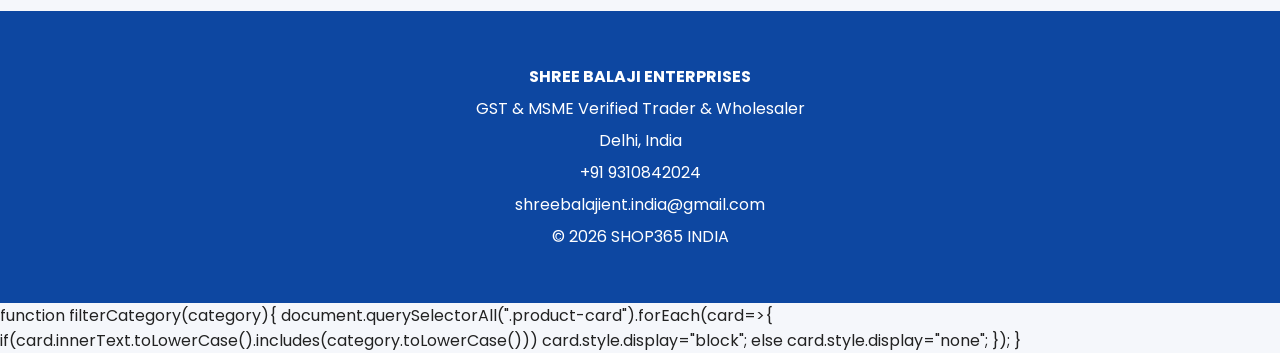
==== commit 9745b96b: "Update index.html" ====
--- a/index.html
+++ b/index.html
@@ -89,7 +89,9 @@
 
 <div class="grid">
 
-<div class="card">Daily Use Items</div>
+<div class="card" onclick="filterCategory('Daily Use Items')">
+    Daily Use Items
+</div>
 <div class="card">Women & Beauty</div>
 <div class="card">Fashion</div>
 <div class="card">Mobile & Electronics</div>
@@ -141,3 +143,15 @@
 </body>
 
 </html>
+function filterCategory(category){
+
+    document.querySelectorAll(".product-card").forEach(card=>{
+
+        if(card.innerText.toLowerCase().includes(category.toLowerCase()))
+            card.style.display="block";
+        else
+            card.style.display="none";
+
+    });
+
+}
